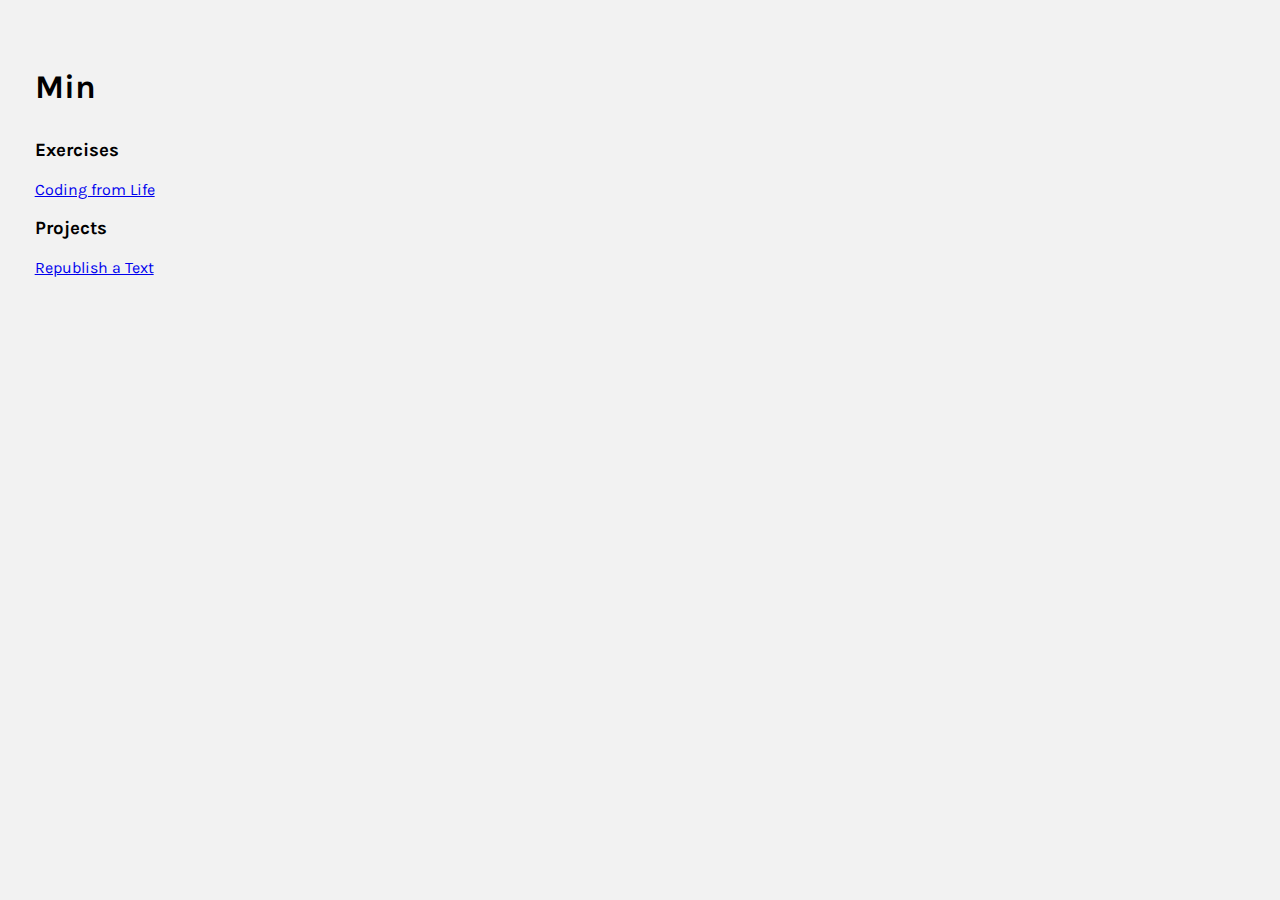
==== index.html @ f7c05ae2 "edited" ====
<!DOCTYPE html>
<html>

<head>
  <title>this is a test</title>
  <meta charset="utf-8" />
  <link rel="stylesheet" href="styles.css">
  <link href='https://fonts.googleapis.com/css?family=Karla:400,700' rel='stylesheet' type='text/css'>
</head>

<body>
  <div class="main">
    <p class="min"><b> Min</b> </p>
    <div id="exercises">
      <h3>Exercises</h3>
      <a href="#" target="blank">Coding from Life</a>
    </div>
    
    <div id="projects">
      <h3>Projects</h3>
      <a href="https://www.instagram.com/cca_cooker/">Republish a Text</a><br>
    </div>
  </div>
</body>
</html>
---- styles.css ----
body{
	background-color: #f2f2f2;
} 
.main{
	margin-top: 50pt;

	font-family: 'Karla', sans-serif;
	color: #000000;
	margin-left: 20pt;
	
}
p{
	font-size: 25pt;

}
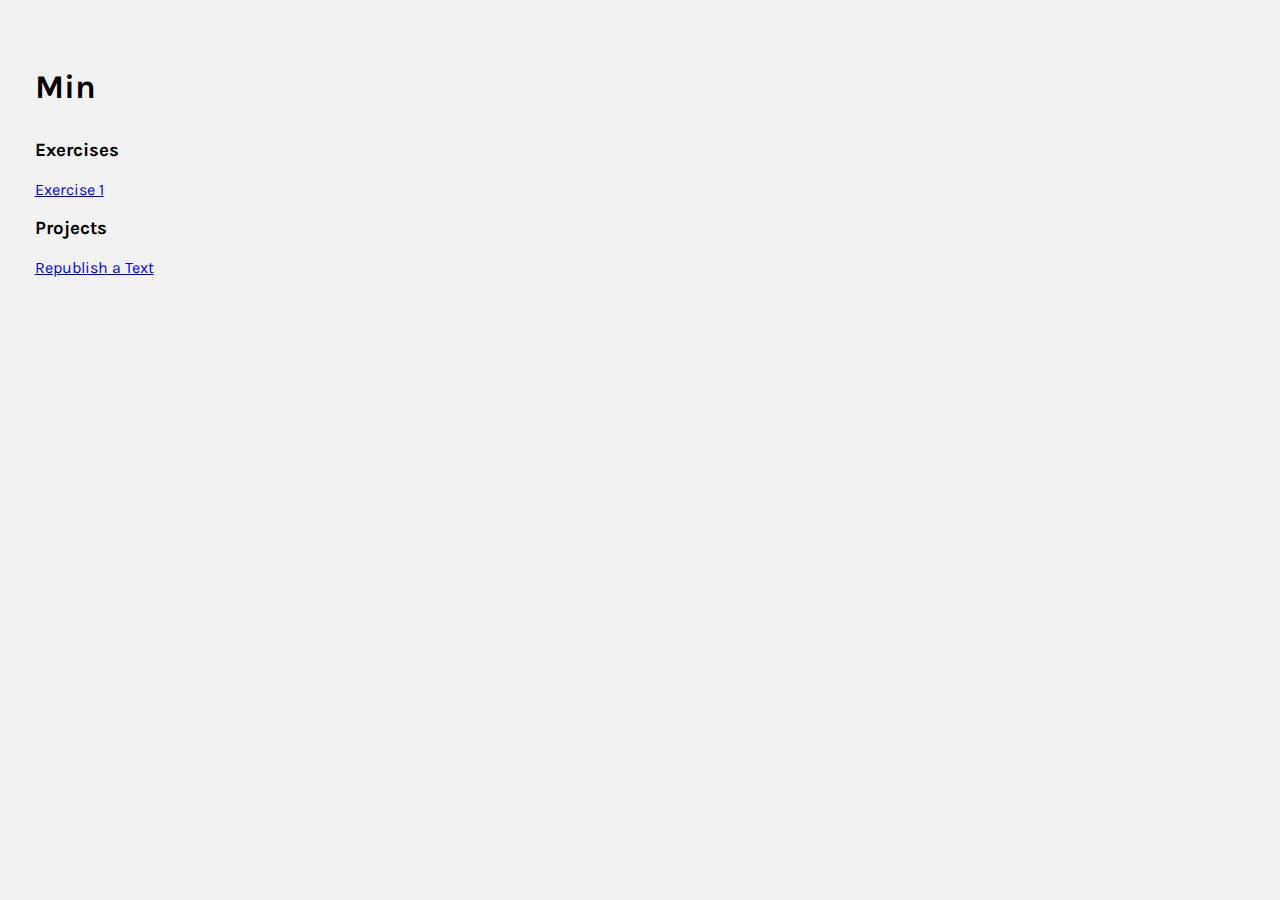
==== commit 6a1b8924: "edit" ====
--- a/index.html
+++ b/index.html
@@ -2,7 +2,7 @@
 <html>
 
 <head>
-  <title>this is a test</title>
+  <title>Min's world</title>
   <meta charset="utf-8" />
   <link rel="stylesheet" href="styles.css">
   <link href='https://fonts.googleapis.com/css?family=Karla:400,700' rel='stylesheet' type='text/css'>
@@ -13,7 +13,7 @@
     <p class="min"><b> Min</b> </p>
     <div id="exercises">
       <h3>Exercises</h3>
-      <a href="#" target="blank">Coding from Life</a>
+        <a href= "exercises/ex1/index.html">Exercise 1</a>
     </div>
     
     <div id="projects">
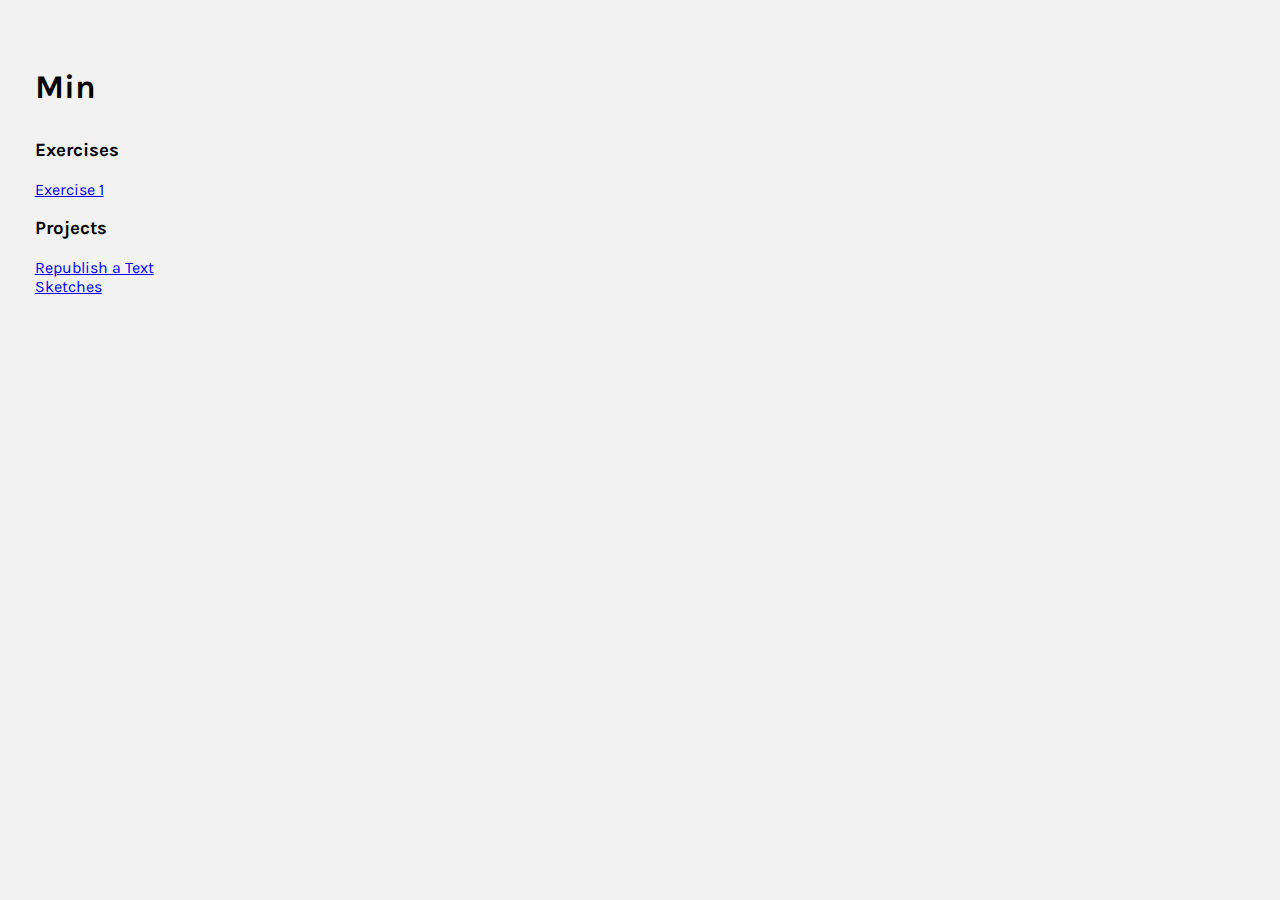
==== commit 482521b0: "edit" ====
--- a/index.html
+++ b/index.html
@@ -18,7 +18,12 @@
     
     <div id="projects">
       <h3>Projects</h3>
-      <a href="https://www.instagram.com/cca_cooker/">Republish a Text</a><br>
+        <div id="first">
+          <a href="https://www.instagram.com/cca_cooker/">Republish a Text</a><br>
+        </div>
+        <div id="second">
+          <a href= "projects/project 2/index.html">Sketches</a>
+        </div>
     </div>
   </div>
 </body>
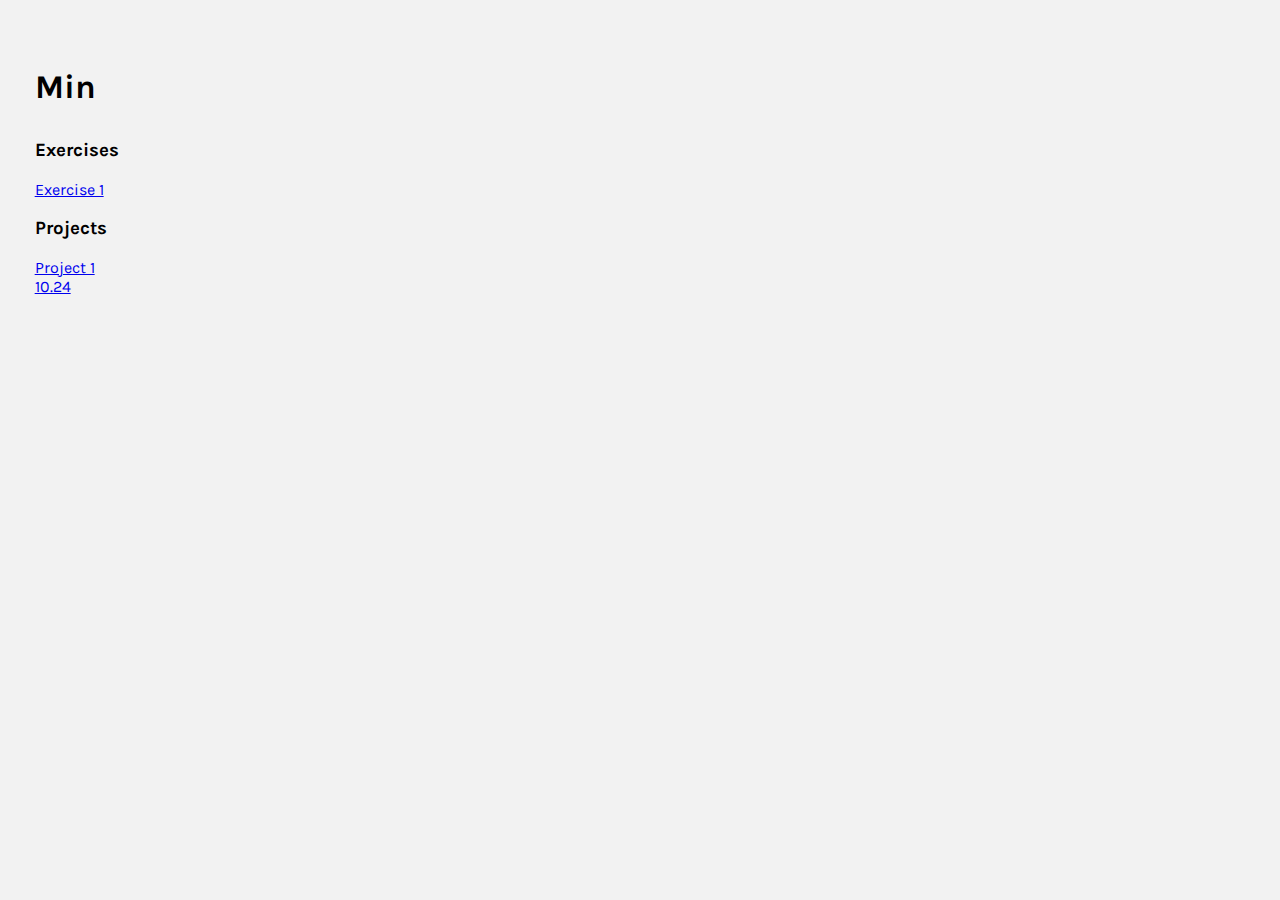
==== commit 1b1463ac: "edit" ====
--- a/index.html
+++ b/index.html
@@ -19,10 +19,11 @@
     <div id="projects">
       <h3>Projects</h3>
         <div id="first">
-          <a href="https://www.instagram.com/cca_cooker/">Republish a Text</a><br>
+          <a href="https://www.instagram.com/cca_cooker/">Project 1</a><br>
         </div>
-        <div id="second">
-          <a href= "projects/project 2/index.html">Sketches</a>
+        <div class="second">
+          
+          <a href= "projects/p2/index.html">10.24</a>
         </div>
     </div>
   </div>
--- a/styles.css
+++ b/styles.css
@@ -13,3 +13,6 @@
 	font-size: 25pt;
 
 }
+.second{
+	
+}
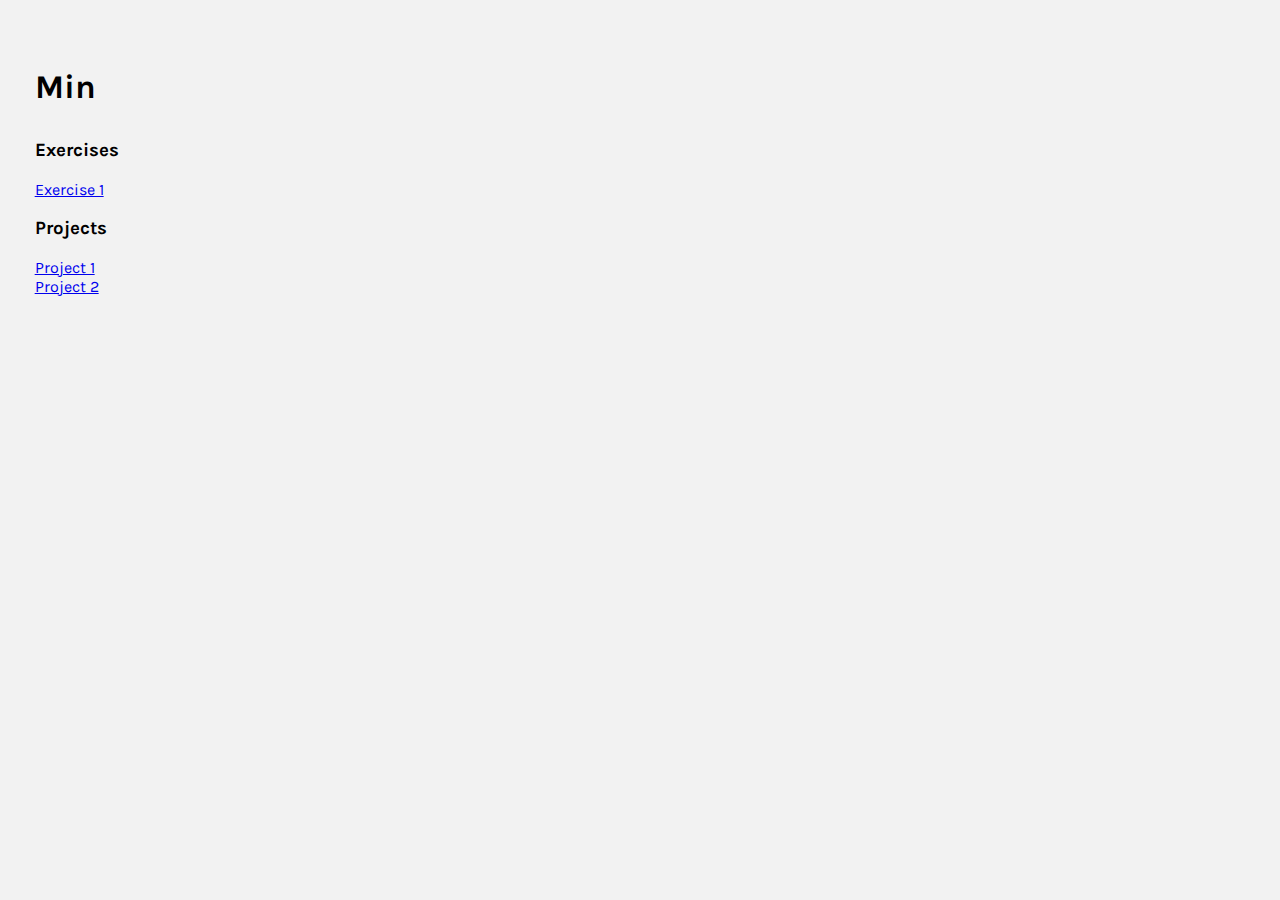
==== commit 5c6c646d: "edit" ====
--- a/index.html
+++ b/index.html
@@ -23,7 +23,7 @@
         </div>
         <div class="second">
           
-          <a href= "projects/p2/index.html">10.24</a>
+          <a href= "projects/p2/index.html">Project 2</a>
         </div>
     </div>
   </div>
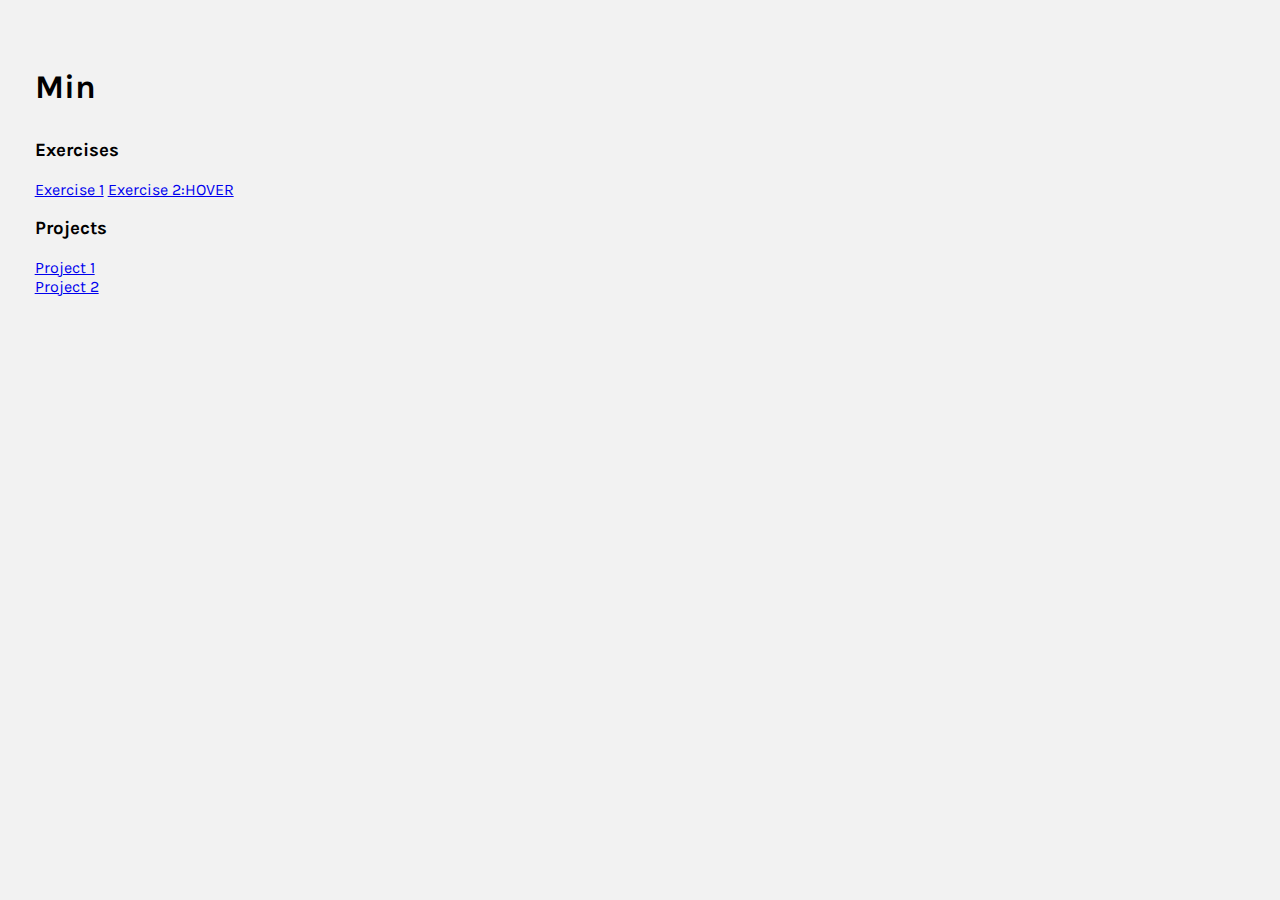
==== commit db1261ea: "Edit" ====
--- a/index.html
+++ b/index.html
@@ -14,6 +14,7 @@
     <div id="exercises">
       <h3>Exercises</h3>
         <a href= "exercises/ex1/index.html">Exercise 1</a>
+        <a href= "exercises/ex2/index.html">Exercise 2:HOVER </a>
     </div>
     
     <div id="projects">
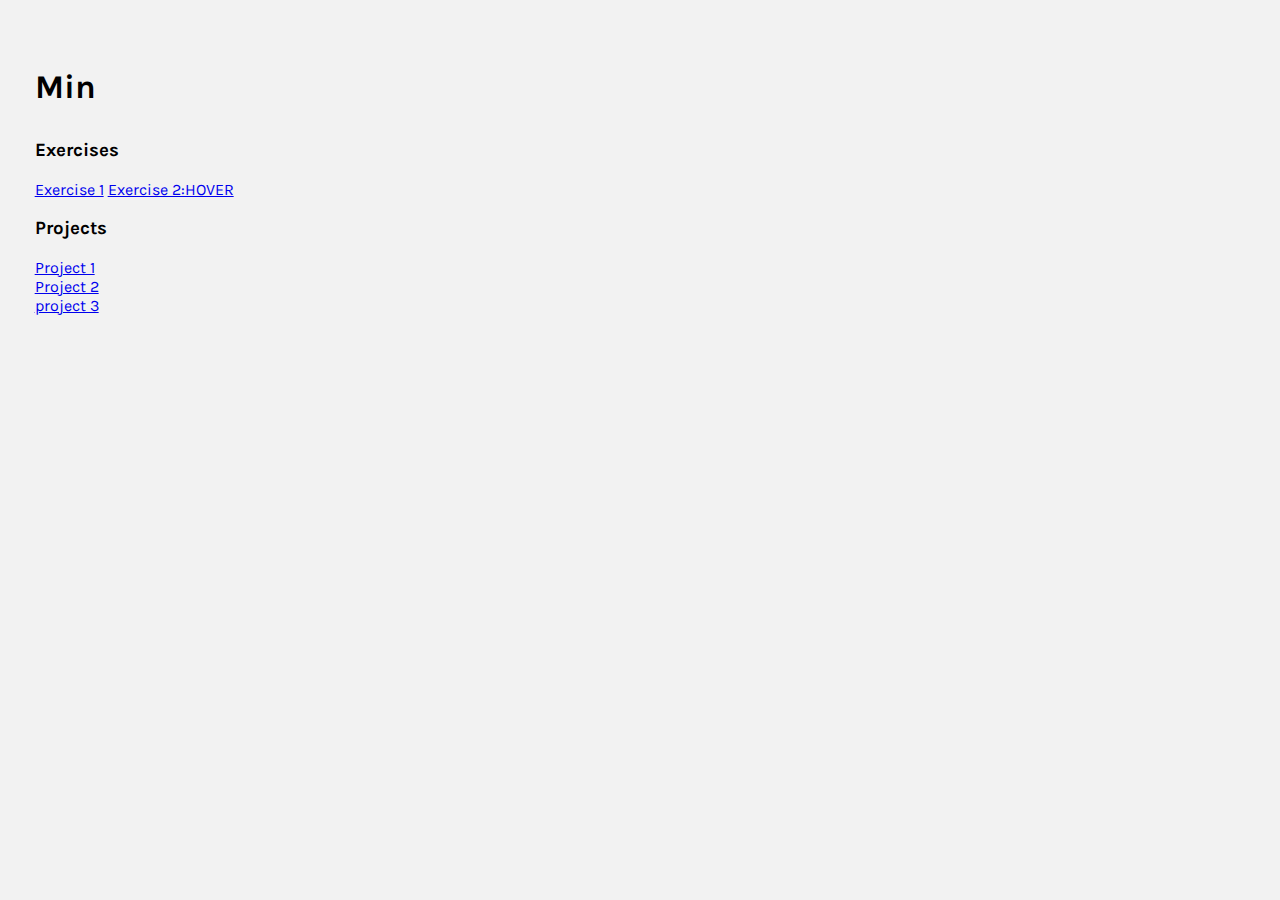
==== commit fc5aad58: "Edit" ====
--- a/index.html
+++ b/index.html
@@ -25,6 +25,12 @@
         <div class="second">
           
           <a href= "projects/p2/index.html">Project 2</a>
+          
+        </div>
+        <div class="three">
+          
+          
+          <a href="projects/p3/index.html">project 3</a>
         </div>
     </div>
   </div>
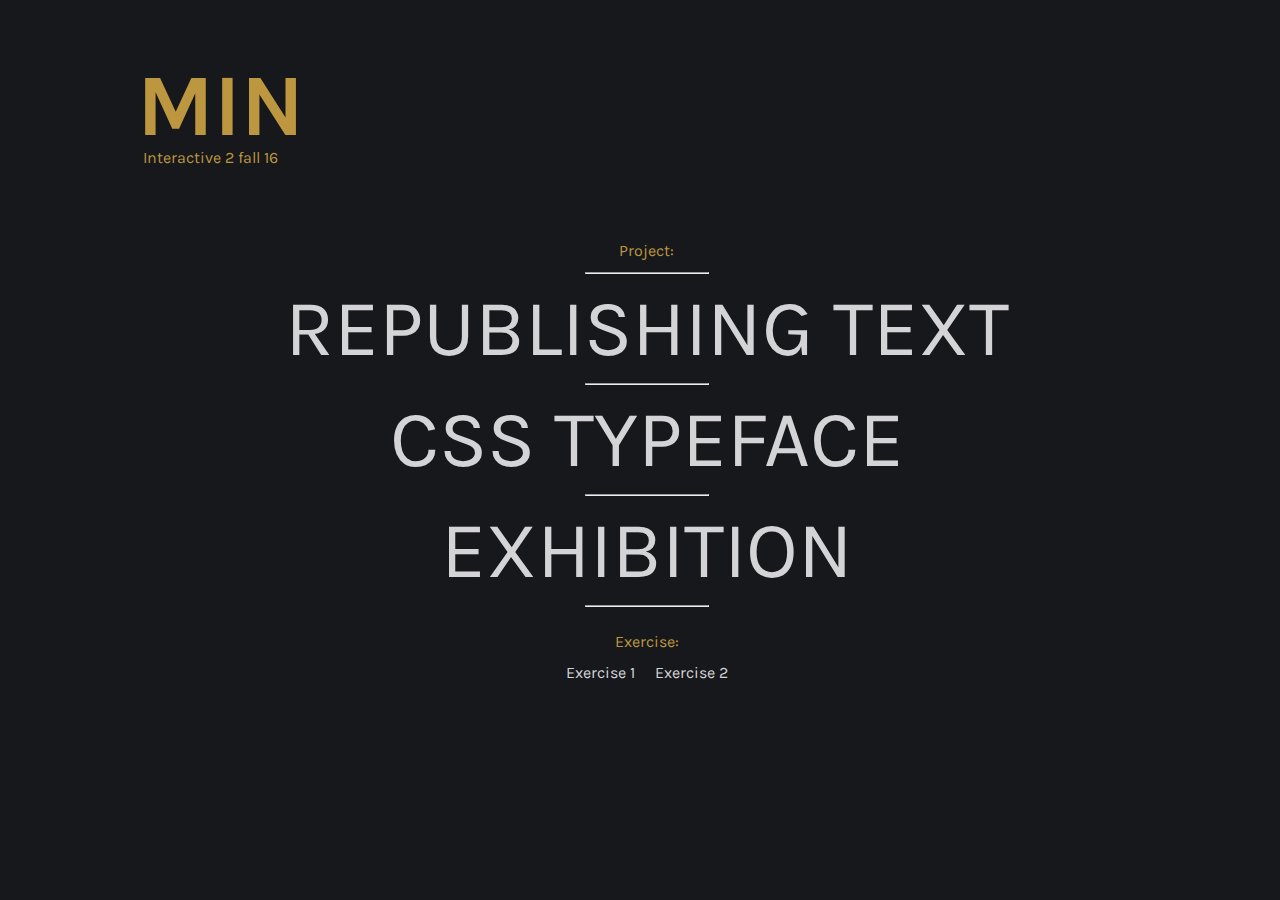
==== commit 17bc0de2: "Edit" ====
--- a/index.html
+++ b/index.html
@@ -5,34 +5,41 @@
   <title>Min's world</title>
   <meta charset="utf-8" />
   <link rel="stylesheet" href="styles.css">
+  <script src="jquery.min.js"></script>
+  <script src="script.js"></script>
   <link href='https://fonts.googleapis.com/css?family=Karla:400,700' rel='stylesheet' type='text/css'>
 </head>
 
 <body>
   <div class="main">
-    <p class="min"><b> Min</b> </p>
+    <div class="min"> MIN </div>
+    <div class="interactive"> Interactive 2 fall 16</div>
+    <div class="projects">
+    	<div class="p">Project:</div>
+      	<hr>
+        <div class="first"><a id="first" href="https://www.instagram.com/cca_cooker/">REPUBLISHING TEXT</a><br>
+        
+        </div>
+        <hr>
+        <div class="second"><a id="second" href="projects/p2/index.html">CSS TYPEFACE</a><br>
+       
+        </div>
+        <hr>
+        <div class="third"><a id="third" href="projects/p3/index.html">EXHIBITION</a><br>
+        
+        </div>
+        <hr>
+
+       
+    </div>
     <div id="exercises">
-      <h3>Exercises</h3>
-        <a href= "exercises/ex1/index.html">Exercise 1</a>
-        <a href= "exercises/ex2/index.html">Exercise 2:HOVER </a>
+        <div class="e">Exercise:</div>
+      	<div class="exe"> <a id="f" href= "exercises/ex1/index.html">Exercise 1</a><a id="s" href= "exercises/ex2/index.html">Exercise 2 </a>
+      	</div>
+        
     </div>
     
-    <div id="projects">
-      <h3>Projects</h3>
-        <div id="first">
-          <a href="https://www.instagram.com/cca_cooker/">Project 1</a><br>
-        </div>
-        <div class="second">
-          
-          <a href= "projects/p2/index.html">Project 2</a>
-          
-        </div>
-        <div class="three">
-          
-          
-          <a href="projects/p3/index.html">project 3</a>
-        </div>
-    </div>
+    
   </div>
 </body>
 </html>--- a/styles.css
+++ b/styles.css
@@ -1,18 +1,126 @@
 body{
-	background-color: #f2f2f2;
+	background-color: #16181c;
+	width: 96%;
+	height: 100%;
+	font-family: 'Karla', sans-serif;
 } 
 .main{
-	margin-top: 50pt;
-
+	width: 100%;
+	height: 100%;
+	/*background-color: grey;*/
 	font-family: 'Karla', sans-serif;
-	color: #000000;
-	margin-left: 20pt;
+	margin-left: 2%;
 	
 }
-p{
-	font-size: 25pt;
+.min{
+	color: #bc9740;
+	font-size: 550% ;
+	font-weight: bold;
+	margin-left: 8.5%;
+	margin-top: 4.4%;
+}
+
+.interactive{
+	font-size: 100%;
+	color: #bc9740;
+	margin-top: -0.7%;
+	margin-left: 9%;
+}
+hr { 
+	width:10%; 
+	color: #bc9740;
+	background-color: #bc9740; 
+}
+.projects{
+	margin-top: 6%;
+}
+.first,.second,.third{
+
+	width: 80%;
+	text-align: center;
+}
+
+#first,#second,#third{
+
+	color: #d4d4d6;
+	font-size: 500%;
+	margin-left: 25%;
+	text-align: center;
+}
+#first:link{
+	text-decoration: none;
+}
+#first:visited {
+    text-decoration: none;
+}
+
+#first.green:hover,#second.green:hover,#third.green:hover,#f.green:hover,#s.green:hover { color: #1ace84; }
+#first.purple:hover,#second.purple:hover,#third.purple:hover,#f.purple:hover,#s.purple:hover { color: #a262c0; }
+#first.teal:hover,#second.teal:hover,#third.teal:hover, #f.teal:hover,#s.teal:hover{ color: #4ac0aa; }
+#first.violet:hover,#second.violet:hover,#third.violet:hover,#f.violet:hover,#s.violet:hover { color: #8c78ba; }
+#first.yellow:hover,#second.yellow:hover,#third.yellow:hover,#f.yellow:hover,#s.yellow:hover { color: yellow;}
+#first.pink:hover,#second.pink:hover,#third.pink:hover,#f.pink:hover,#s.pink:hover { color: #d529cd; }
+#first.hotpink:hover,#second.hotpink:hover,#third.hotpink:hover,#f.hotpink:hover,#s.hotpink:hover{color:hotpink;}
+#first.coral:hover,#second.coral:hover,#third.coral:hover,#f.coral:hover,#s.coral:hover {color:#f42738;}
+
+#second:link{
+	text-decoration: none;
+}
+#second:visited {
+    text-decoration: none;
+}
+
+
+#third:link{
+	text-decoration: none;
+}
+#third:visited {
+    text-decoration: none;
+}
+
+
+
+.p,.e{
+	text-align: center;
+	margin-bottom: 1%;
+	color: #bc9740;
+	
 
 }
-.second{
+#exercises{
+	margin-top: 2%;
 	
 }
+.e{
+	color: #bc9740;
+}
+.exe{
+
+	width: 80%;
+	text-align: center;
+	margin-left: 10%;
+}
+
+#f, #s{
+
+	color: #d4d4d6;
+	font-size: 100%;
+	padding: 1%;
+	
+	text-align: center;
+}
+
+#f:link, #s:link{
+	text-decoration: none;
+}
+#f:visited,#s:visited {
+    text-decoration: none;
+}
+#f:hover {
+    color: #02b7ff;
+}
+
+#s:hover {
+    color: #1df2c0;
+}
+
